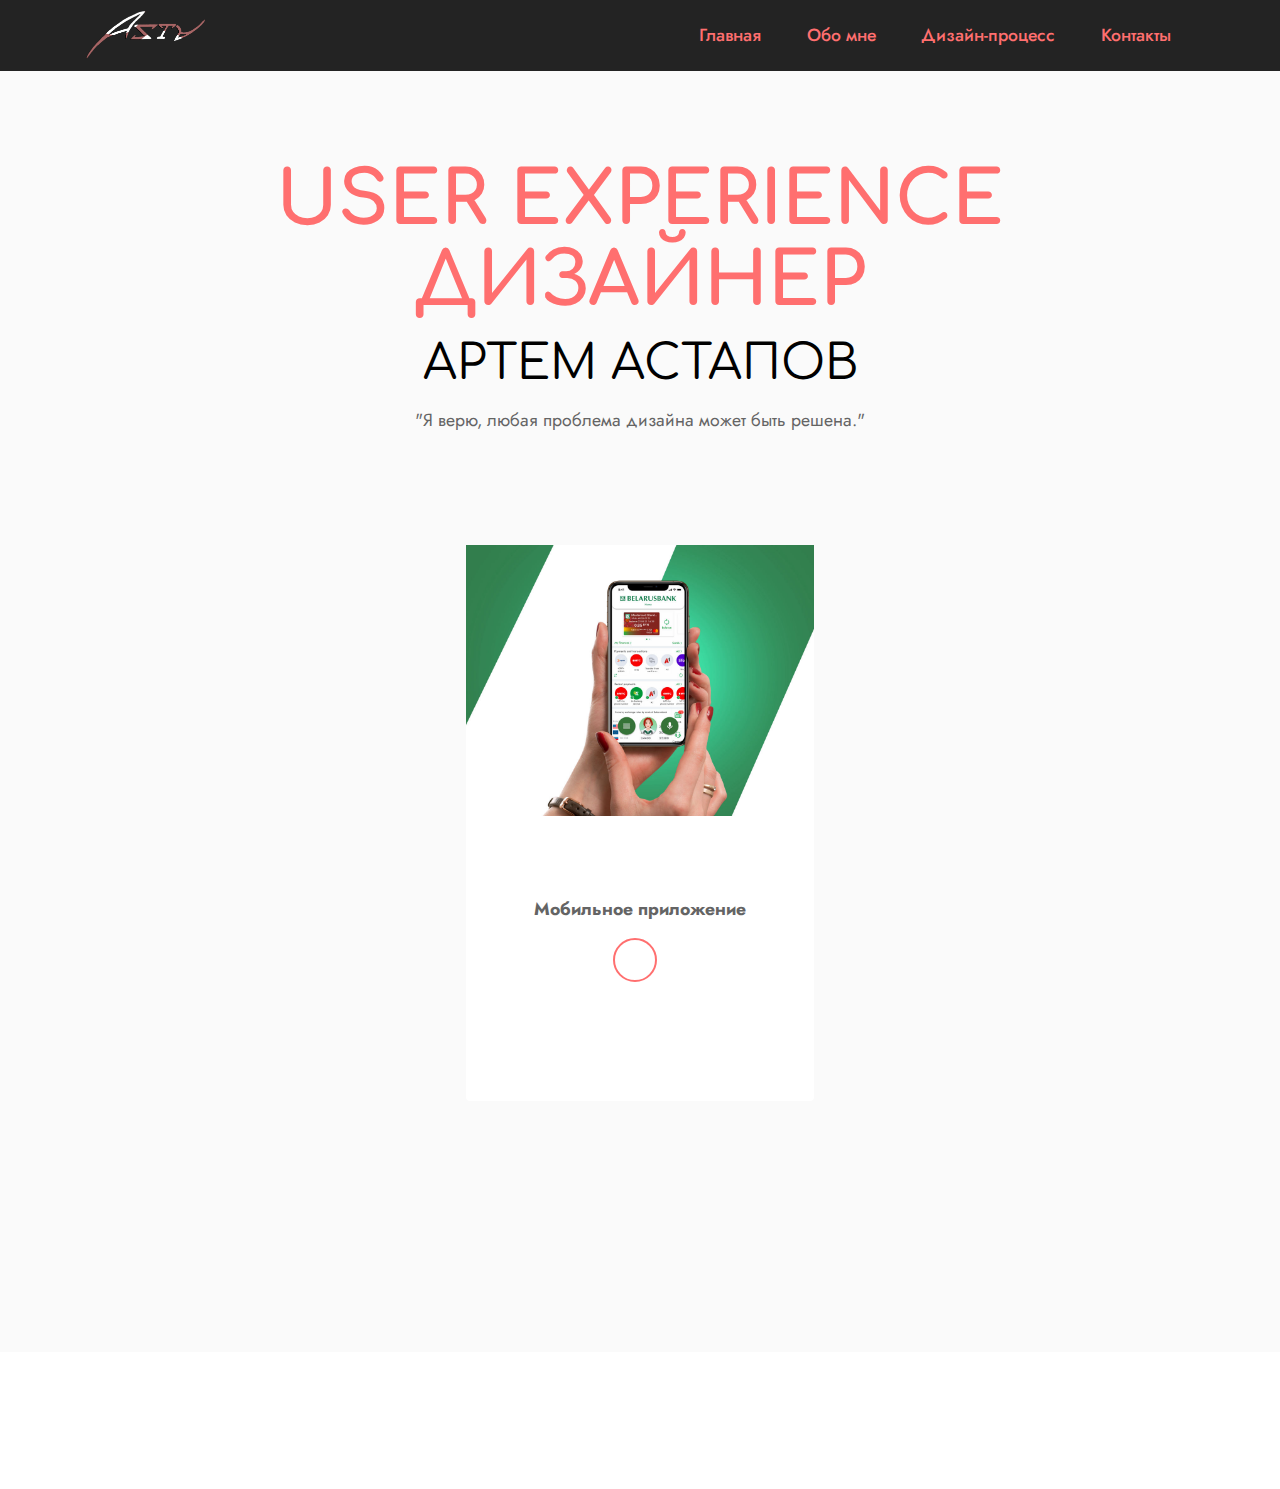
==== index.html @ f3a49793 "Add files via upload" ====
<!DOCTYPE html>
<html  >
<head>
  <!-- Site made with Mobirise Website Builder v5.2.0, https://mobirise.com -->
  <meta charset="UTF-8">
  <meta http-equiv="X-UA-Compatible" content="IE=edge">
  <meta name="generator" content="Mobirise v5.2.0, mobirise.com">
  <meta name="viewport" content="width=device-width, initial-scale=1, minimum-scale=1">
  <link rel="shortcut icon" href="assets/images/minilogo-118x118-1.png" type="image/x-icon">
  <meta name="description" content="">
  
  
  <title>Артем Астапов - UX дизайнер</title>
  <link rel="stylesheet" href="assets/web/assets/mobirise-icons2/mobirise2.css">
  <link rel="stylesheet" href="assets/tether/tether.min.css">
  <link rel="stylesheet" href="assets/bootstrap/css/bootstrap.min.css">
  <link rel="stylesheet" href="assets/bootstrap/css/bootstrap-grid.min.css">
  <link rel="stylesheet" href="assets/bootstrap/css/bootstrap-reboot.min.css">
  <link rel="stylesheet" href="assets/dropdown/css/style.css">
  <link rel="stylesheet" href="assets/animatecss/animate.css">
  <link rel="stylesheet" href="assets/socicon/css/styles.css">
  <link rel="stylesheet" href="assets/theme/css/style.css">
  <link rel="preload" as="style" href="assets/mobirise/css/mbr-additional.css"><link rel="stylesheet" href="assets/mobirise/css/mbr-additional.css" type="text/css">
  
  
  
  
</head>
<body>
  
  <section class="menu menu1 cid-swO9LeuljN" once="menu" id="menu1-1">
    

    <nav class="navbar navbar-dropdown navbar-fixed-top navbar-expand-lg">
        <div class="container">
            <div class="navbar-brand">
                <span class="navbar-logo">
                    <a href="index.html">
                        <img src="assets/images/logo2-236x95.png" alt="Artsiom Astapau Website" style="height: 3rem;">
                    </a>
                </span>
                
            </div>
            <button class="navbar-toggler" type="button" data-toggle="collapse" data-target="#navbarSupportedContent" aria-controls="navbarNavAltMarkup" aria-expanded="false" aria-label="Toggle navigation">
                <div class="hamburger">
                    <span></span>
                    <span></span>
                    <span></span>
                    <span></span>
                </div>
            </button>
            <div class="collapse navbar-collapse" id="navbarSupportedContent">
                <ul class="navbar-nav nav-dropdown nav-right" data-app-modern-menu="true"><li class="nav-item"><a class="nav-link link text-secondary text-primary display-4" href="index.html">Главная</a></li><li class="nav-item"><a class="nav-link link text-secondary text-primary display-4" href="aboutmeru.html">
                            Обо мне</a></li>
                    
                    <li class="nav-item"><a class="nav-link link text-secondary text-primary display-4" href="designprocessru.html">Дизайн-процесс</a>
                    </li><li class="nav-item"><a class="nav-link link text-secondary text-primary display-4" href="contactsru.html">Контакты</a></li></ul>
                
                
            </div>
        </div>
    </nav>
</section>

<section class="header13 cid-swO9CObHaW" id="header13-0">

    

    

    <div class="align-center container">
        <div class="row justify-content-center">
            <div class="col-12 col-lg-8">
                <h1 class="mbr-section-title mbr-fonts-style mb-3 display-1"><strong>USER EXPERIENCE ДИЗАЙНЕР</strong></h1>
                <h2 class="mbr-section-subtitle mbr-fonts-style mb-3 display-2">АРТЕМ АСТАПОВ</h2>
                <p class="mbr-text mbr-fonts-style mb-3 display-4">"Я верю, любая проблема дизайна может быть решена."</p>
                
                
            </div>
        </div>
    </div>
</section>

<section class="team1 cid-sG3oztNMCj" id="team1-z">
    

    
    <div class="container">
        <div class="row justify-content-center">
            
            <div class="col-sm-6 col-lg-4">
                <div class="card-wrap">
                    <div class="image-wrap">
                        <img src="assets/images/mockup-bank-app-1108x862.jpg" alt="">
                    </div>
                    <div class="content-wrap">
                        <h5 class="mbr-section-title card-title mbr-fonts-style align-center m-0 display-5">
                            <strong>M-Belarusbank</strong></h5>
                        <h6 class="mbr-role mbr-fonts-style align-center mb-3 display-4">
                            <strong>Мобильное приложение</strong></h6>
                        
                        <div class="social-row display-7">
                            <div class="soc-item">
                                <a href="https://www.behance.net/arthurasta0ced" target="_blank">
                                    <span class="mbr-iconfont socicon-behance socicon" style="color: rgb(255, 111, 111); fill: rgb(255, 111, 111);"></span>
                                </a>
                            </div>
                            
                            
                            
                            
                        </div>
                        <div class="mbr-section-btn card-btn align-center"><a class="btn btn-secondary-outline display-7" href="page2.html#content6-y">&nbsp; Читать кейс&nbsp;&nbsp;</a></div>
                    </div>
                </div>
            </div>

            

            

            
        </div>
    </div>
</section>

<section class="info3 cid-sxjtkB1glW" id="info3-s">

    

    
    <div class="container">
        <div class="row justify-content-center">
            <div class="card col-12 col-lg-10">
                <div class="card-wrapper">
                    <div class="card-box align-center">
                        
                        
                        <div class="mbr-section-btn mt-3"><a class="btn btn-secondary display-5" href="aboutmeru.html">&nbsp; &nbsp; Обо мне&nbsp; &nbsp;&nbsp;</a></div>
                    </div>
                </div>
            </div>
        </div>
    </div>
</section>

<section class="footer7 cid-sH1aZ1FNIE" once="footers" id="footer7-14">

    

    

    <div class="container">
        <div class="media-container-row align-center mbr-white">
            <div class="col-12">
                <p class="mbr-text mb-0 mbr-fonts-style display-7">
                    © 2021. All Rights Reserved to Artsiom Astapau.
                </p>
            </div>
        </div>
    </div>
</section><section style="background-color: #fff; font-family: -apple-system, BlinkMacSystemFont, 'Segoe UI', 'Roboto', 'Helvetica Neue', Arial, sans-serif; color:#aaa; font-size:12px; padding: 0; align-items: center; display: flex;"><a href="https://mobirise.site/u" style="flex: 1 1; height: 3rem; padding-left: 1rem;"></a><p style="flex: 0 0 auto; margin:0; padding-right:1rem;">Start a website - <a href="https://mobirise.site/w" style="color:#aaa;">Click here</a></p></section><script src="assets/web/assets/jquery/jquery.min.js"></script>  <script src="assets/popper/popper.min.js"></script>  <script src="assets/tether/tether.min.js"></script>  <script src="assets/bootstrap/js/bootstrap.min.js"></script>  <script src="assets/smoothscroll/smooth-scroll.js"></script>  <script src="assets/dropdown/js/nav-dropdown.js"></script>  <script src="assets/dropdown/js/navbar-dropdown.js"></script>  <script src="assets/touchswipe/jquery.touch-swipe.min.js"></script>  <script src="assets/viewportchecker/jquery.viewportchecker.js"></script>  <script src="assets/theme/js/script.js"></script>  
  
  
 <div id="scrollToTop" class="scrollToTop mbr-arrow-up"><a style="text-align: center;"><i class="mbr-arrow-up-icon mbr-arrow-up-icon-cm cm-icon cm-icon-smallarrow-up"></i></a></div>
    <input name="animation" type="hidden">
  </body>
</html>
---- assets/web/assets/mobirise-icons2/mobirise2.css ----
@font-face {
  font-family: 'Moririse2';
  font-display: swap;
  src:  url('mobirise2.eot?f2bix4');
  src:  url('mobirise2.eot?f2bix4#iefix') format('embedded-opentype'),
    url('mobirise2.ttf?f2bix4') format('truetype'),
    url('mobirise2.woff?f2bix4') format('woff'),
    url('mobirise2.svg?f2bix4#mobirise2') format('svg');
  font-weight: normal;
  font-style: normal;
}

[class^="mobi-"], [class*=" mobi-"] {
  /* use !important to prevent issues with browser extensions that change fonts */
  font-family: 'Moririse2' !important;
  speak: none;
  font-style: normal;
  font-weight: normal;
  font-variant: normal;
  text-transform: none;
  line-height: 1;

  /* Better Font Rendering =========== */
  -webkit-font-smoothing: antialiased;
  -moz-osx-font-smoothing: grayscale;
}

.mobi-mbri-add-submenu:before {
  content: "\e900";
}
.mobi-mbri-alert:before {
  content: "\e901";
}
.mobi-mbri-align-center:before {
  content: "\e902";
}
.mobi-mbri-align-justify:before {
  content: "\e903";
}
.mobi-mbri-align-left:before {
  content: "\e904";
}
.mobi-mbri-align-right:before {
  content: "\e905";
}
.mobi-mbri-android:before {
  content: "\e906";
}
.mobi-mbri-apple:before {
  content: "\e907";
}
.mobi-mbri-arrow-down:before {
  content: "\e908";
}
.mobi-mbri-arrow-next:before {
  content: "\e909";
}
.mobi-mbri-arrow-prev:before {
  content: "\e90a";
}
.mobi-mbri-arrow-up:before {
  content: "\e90b";
}
.mobi-mbri-bold:before {
  content: "\e90c";
}
.mobi-mbri-bookmark:before {
  content: "\e90d";
}
.mobi-mbri-bootstrap:before {
  content: "\e90e";
}
.mobi-mbri-briefcase:before {
  content: "\e90f";
}
.mobi-mbri-browse:before {
  content: "\e910";
}
.mobi-mbri-bulleted-list:before {
  content: "\e911";
}
.mobi-mbri-calendar:before {
  content: "\e912";
}
.mobi-mbri-camera:before {
  content: "\e913";
}
.mobi-mbri-cart-add:before {
  content: "\e914";
}
.mobi-mbri-cart-full:before {
  content: "\e915";
}
.mobi-mbri-cash:before {
  content: "\e916";
}
.mobi-mbri-change-style:before {
  content: "\e917";
}
.mobi-mbri-chat:before {
  content: "\e918";
}
.mobi-mbri-clock:before {
  content: "\e919";
}
.mobi-mbri-close:before {
  content: "\e91a";
}
.mobi-mbri-cloud:before {
  content: "\e91b";
}
.mobi-mbri-code:before {
  content: "\e91c";
}
.mobi-mbri-contact-form:before {
  content: "\e91d";
}
.mobi-mbri-credit-card:before {
  content: "\e91e";
}
.mobi-mbri-cursor-click:before {
  content: "\e91f";
}
.mobi-mbri-cust-feedback:before {
  content: "\e920";
}
.mobi-mbri-database:before {
  content: "\e921";
}
.mobi-mbri-delivery:before {
  content: "\e922";
}
.mobi-mbri-desktop:before {
  content: "\e923";
}
.mobi-mbri-devices:before {
  content: "\e924";
}
.mobi-mbri-down:before {
  content: "\e925";
}
.mobi-mbri-download-2:before {
  content: "\e926";
}
.mobi-mbri-download:before {
  content: "\e927";
}
.mobi-mbri-drag-n-drop-2:before {
  content: "\e928";
}
.mobi-mbri-drag-n-drop:before {
  content: "\e929";
}
.mobi-mbri-edit-2:before {
  content: "\e92a";
}
.mobi-mbri-edit:before {
  content: "\e92b";
}
.mobi-mbri-error:before {
  content: "\e92c";
}
.mobi-mbri-extension:before {
  content: "\e92d";
}
.mobi-mbri-features:before {
  content: "\e92e";
}
.mobi-mbri-file:before {
  content: "\e92f";
}
.mobi-mbri-flag:before {
  content: "\e930";
}
.mobi-mbri-folder:before {
  content: "\e931";
}
.mobi-mbri-gift:before {
  content: "\e932";
}
.mobi-mbri-github:before {
  content: "\e933";
}
.mobi-mbri-globe-2:before {
  content: "\e934";
}
.mobi-mbri-globe:before {
  content: "\e935";
}
.mobi-mbri-growing-chart:before {
  content: "\e936";
}
.mobi-mbri-hearth:before {
  content: "\e937";
}
.mobi-mbri-help:before {
  content: "\e938";
}
.mobi-mbri-home:before {
  content: "\e939";
}
.mobi-mbri-hot-cup:before {
  content: "\e93a";
}
.mobi-mbri-idea:before {
  content: "\e93b";
}
.mobi-mbri-image-gallery:before {
  content: "\e93c";
}
.mobi-mbri-image-slider:before {
  content: "\e93d";
}
.mobi-mbri-info:before {
  content: "\e93e";
}
.mobi-mbri-italic:before {
  content: "\e93f";
}
.mobi-mbri-key:before {
  content: "\e940";
}
.mobi-mbri-laptop:before {
  content: "\e941";
}
.mobi-mbri-layers:before {
  content: "\e942";
}
.mobi-mbri-left-right:before {
  content: "\e943";
}
.mobi-mbri-left:before {
  content: "\e944";
}
.mobi-mbri-letter:before {
  content: "\e945";
}
.mobi-mbri-like:before {
  content: "\e946";
}
.mobi-mbri-link:before {
  content: "\e947";
}
.mobi-mbri-lock:before {
  content: "\e948";
}
.mobi-mbri-login:before {
  content: "\e949";
}
.mobi-mbri-logout:before {
  content: "\e94a";
}
.mobi-mbri-magic-stick:before {
  content: "\e94b";
}
.mobi-mbri-map-pin:before {
  content: "\e94c";
}
.mobi-mbri-menu:before {
  content: "\e94d";
}
.mobi-mbri-mobile-2:before {
  content: "\e94e";
}
.mobi-mbri-mobile-horizontal:before {
  content: "\e94f";
}
.mobi-mbri-mobile:before {
  content: "\e950";
}
.mobi-mbri-mobirise:before {
  content: "\e951";
}
.mobi-mbri-more-horizontal:before {
  content: "\e952";
}
.mobi-mbri-more-vertical:before {
  content: "\e953";
}
.mobi-mbri-music:before {
  content: "\e954";
}
.mobi-mbri-new-file:before {
  content: "\e955";
}
.mobi-mbri-numbered-list:before {
  content: "\e956";
}
.mobi-mbri-opened-folder:before {
  content: "\e957";
}
.mobi-mbri-pages:before {
  content: "\e958";
}
.mobi-mbri-paper-plane:before {
  content: "\e959";
}
.mobi-mbri-paperclip:before {
  content: "\e95a";
}
.mobi-mbri-phone:before {
  content: "\e95b";
}
.mobi-mbri-photo:before {
  content: "\e95c";
}
.mobi-mbri-photos:before {
  content: "\e95d";
}
.mobi-mbri-pin:before {
  content: "\e95e";
}
.mobi-mbri-play:before {
  content: "\e95f";
}
.mobi-mbri-plus:before {
  content: "\e960";
}
.mobi-mbri-preview:before {
  content: "\e961";
}
.mobi-mbri-print:before {
  content: "\e962";
}
.mobi-mbri-protect:before {
  content: "\e963";
}
.mobi-mbri-question:before {
  content: "\e964";
}
.mobi-mbri-quote-left:before {
  content: "\e965";
}
.mobi-mbri-quote-right:before {
  content: "\e966";
}
.mobi-mbri-redo:before {
  content: "\e967";
}
.mobi-mbri-refresh:before {
  content: "\e968";
}
.mobi-mbri-responsive-2:before {
  content: "\e969";
}
.mobi-mbri-responsive:before {
  content: "\e96a";
}
.mobi-mbri-right:before {
  content: "\e96b";
}
.mobi-mbri-rocket:before {
  content: "\e96c";
}
.mobi-mbri-sad-face:before {
  content: "\e96d";
}
.mobi-mbri-sale:before {
  content: "\e96e";
}
.mobi-mbri-save:before {
  content: "\e96f";
}
.mobi-mbri-search:before {
  content: "\e970";
}
.mobi-mbri-setting-2:before {
  content: "\e971";
}
.mobi-mbri-setting-3:before {
  content: "\e972";
}
.mobi-mbri-setting:before {
  content: "\e973";
}
.mobi-mbri-share:before {
  content: "\e974";
}
.mobi-mbri-shopping-bag:before {
  content: "\e975";
}
.mobi-mbri-shopping-basket:before {
  content: "\e976";
}
.mobi-mbri-shopping-cart:before {
  content: "\e977";
}
.mobi-mbri-sites:before {
  content: "\e978";
}
.mobi-mbri-smile-face:before {
  content: "\e979";
}
.mobi-mbri-speed:before {
  content: "\e97a";
}
.mobi-mbri-star:before {
  content: "\e97b";
}
.mobi-mbri-success:before {
  content: "\e97c";
}
.mobi-mbri-sun:before {
  content: "\e97d";
}
.mobi-mbri-sun2:before {
  content: "\e97e";
}
.mobi-mbri-tablet-vertical:before {
  content: "\e97f";
}
.mobi-mbri-tablet:before {
  content: "\e980";
}
.mobi-mbri-target:before {
  content: "\e981";
}
.mobi-mbri-timer:before {
  content: "\e982";
}
.mobi-mbri-to-ftp:before {
  content: "\e983";
}
.mobi-mbri-to-local-drive:before {
  content: "\e984";
}
.mobi-mbri-touch-swipe:before {
  content: "\e985";
}
.mobi-mbri-touch:before {
  content: "\e986";
}
.mobi-mbri-trash:before {
  content: "\e987";
}
.mobi-mbri-underline:before {
  content: "\e988";
}
.mobi-mbri-undo:before {
  content: "\e989";
}
.mobi-mbri-unlink:before {
  content: "\e98a";
}
.mobi-mbri-unlock:before {
  content: "\e98b";
}
.mobi-mbri-up-down:before {
  content: "\e98c";
}
.mobi-mbri-up:before {
  content: "\e98d";
}
.mobi-mbri-update:before {
  content: "\e98e";
}
.mobi-mbri-upload-2:before {
  content: "\e98f";
}
.mobi-mbri-upload:before {
  content: "\e990";
}
.mobi-mbri-user-2:before {
  content: "\e991";
}
.mobi-mbri-user:before {
  content: "\e992";
}
.mobi-mbri-users:before {
  content: "\e993";
}
.mobi-mbri-video-play:before {
  content: "\e994";
}
.mobi-mbri-video:before {
  content: "\e995";
}
.mobi-mbri-watch:before {
  content: "\e996";
}
.mobi-mbri-website-theme-2:before {
  content: "\e997";
}
.mobi-mbri-website-theme:before {
  content: "\e998";
}
.mobi-mbri-wifi:before {
  content: "\e999";
}
.mobi-mbri-windows:before {
  content: "\e99a";
}
.mobi-mbri-zoom-in:before {
  content: "\e99b";
}
.mobi-mbri-zoom-out:before {
  content: "\e99c";
}
---- assets/dropdown/css/style.css ----
.navbar-dropdown {
  left: 0;
  padding: 0;
  position: absolute;
  right: 0;
  top: 0;
  transition: all 0.45s ease;
  z-index: 1030;
  background: #282828; }
  .navbar-dropdown .navbar-logo {
    margin-right: 0.8rem;
    transition: margin 0.3s ease-in-out;
    vertical-align: middle; }
    .navbar-dropdown .navbar-logo img {
      height: 3.125rem;
      transition: all 0.3s ease-in-out; }
    .navbar-dropdown .navbar-logo.mbr-iconfont {
      font-size: 3.125rem;
      line-height: 3.125rem; }
  .navbar-dropdown .navbar-caption {
    font-weight: 700;
    white-space: normal;
    vertical-align: -4px;
    line-height: 3.125rem !important; }
    .navbar-dropdown .navbar-caption, .navbar-dropdown .navbar-caption:hover {
      color: inherit;
      text-decoration: none; }
  .navbar-dropdown .mbr-iconfont + .navbar-caption {
    vertical-align: -1px; }
  .navbar-dropdown.navbar-fixed-top {
    position: fixed; }
  .navbar-dropdown .navbar-brand span {
    vertical-align: -4px; }
  .navbar-dropdown.bg-color.transparent {
    background: none; }
  .navbar-dropdown.navbar-short .navbar-brand {
    padding: 0.625rem 0; }
    .navbar-dropdown.navbar-short .navbar-brand span {
      vertical-align: -1px; }
  .navbar-dropdown.navbar-short .navbar-caption {
    line-height: 2.375rem !important;
    vertical-align: -2px; }
  .navbar-dropdown.navbar-short .navbar-logo {
    margin-right: 0.5rem; }
    .navbar-dropdown.navbar-short .navbar-logo img {
      height: 2.375rem; }
    .navbar-dropdown.navbar-short .navbar-logo.mbr-iconfont {
      font-size: 2.375rem;
      line-height: 2.375rem; }
  .navbar-dropdown.navbar-short .mbr-table-cell {
    height: 3.625rem; }
  .navbar-dropdown .navbar-close {
    left: 0.6875rem;
    position: fixed;
    top: 0.75rem;
    z-index: 1000; }
  .navbar-dropdown .hamburger-icon {
    content: "";
    display: inline-block;
    vertical-align: middle;
    width: 16px;
    -webkit-box-shadow: 0 -6px 0 1px #282828,0 0 0 1px #282828,0 6px 0 1px #282828;
    -moz-box-shadow: 0 -6px 0 1px #282828,0 0 0 1px #282828,0 6px 0 1px #282828;
    box-shadow: 0 -6px 0 1px #282828,0 0 0 1px #282828,0 6px 0 1px #282828; }

.dropdown-menu .dropdown-toggle[data-toggle="dropdown-submenu"]::after {
  border-bottom: 0.35em solid transparent;
  border-left: 0.35em solid;
  border-right: 0;
  border-top: 0.35em solid transparent;
  margin-left: 0.3rem; }

.dropdown-menu .dropdown-item:focus {
  outline: 0; }

.nav-dropdown {
  font-size: 0.75rem;
  font-weight: 500;
  height: auto !important; }
  .nav-dropdown .nav-btn {
    padding-left: 1rem; }
  .nav-dropdown .link {
    margin: .667em 1.667em;
    font-weight: 500;
    padding: 0;
    transition: color .2s ease-in-out; }
    .nav-dropdown .link.dropdown-toggle {
      margin-right: 2.583em; }
      .nav-dropdown .link.dropdown-toggle::after {
        margin-left: .25rem;
        border-top: 0.35em solid;
        border-right: 0.35em solid transparent;
        border-left: 0.35em solid transparent;
        border-bottom: 0; }
      .nav-dropdown .link.dropdown-toggle[aria-expanded="true"] {
        margin: 0;
        padding: 0.667em 3.263em  0.667em 1.667em; }
  .nav-dropdown .link::after,
  .nav-dropdown .dropdown-item::after {
    color: inherit; }
  .nav-dropdown .btn {
    font-size: 0.75rem;
    font-weight: 700;
    letter-spacing: 0;
    margin-bottom: 0;
    padding-left: 1.25rem;
    padding-right: 1.25rem; }
  .nav-dropdown .dropdown-menu {
    border-radius: 0;
    border: 0;
    left: 0;
    margin: 0;
    padding-bottom: 1.25rem;
    padding-top: 1.25rem;
    position: relative; }
  .nav-dropdown .dropdown-submenu {
    margin-left: 0.125rem;
    top: 0; }
  .nav-dropdown .dropdown-item {
    font-weight: 500;
    line-height: 2;
    padding: 0.3846em 4.615em 0.3846em 1.5385em;
    position: relative;
    transition: color .2s ease-in-out, background-color .2s ease-in-out; }
    .nav-dropdown .dropdown-item::after {
      margin-top: -0.3077em;
      position: absolute;
      right: 1.1538em;
      top: 50%; }
    .nav-dropdown .dropdown-item:focus, .nav-dropdown .dropdown-item:hover {
      background: none; }

@media (max-width: 767px) {
  .nav-dropdown.navbar-toggleable-sm {
    bottom: 0;
    display: none;
    left: 0;
    overflow-x: hidden;
    position: fixed;
    top: 0;
    transform: translateX(-100%);
    -ms-transform: translateX(-100%);
    -webkit-transform: translateX(-100%);
    width: 18.75rem;
    z-index: 999; } }
.nav-dropdown.navbar-toggleable-xl {
  bottom: 0;
  display: none;
  left: 0;
  overflow-x: hidden;
  position: fixed;
  top: 0;
  transform: translateX(-100%);
  -ms-transform: translateX(-100%);
  -webkit-transform: translateX(-100%);
  width: 18.75rem;
  z-index: 999; }

.nav-dropdown-sm {
  display: block !important;
  overflow-x: hidden;
  overflow: auto;
  padding-top: 3.875rem; }
  .nav-dropdown-sm::after {
    content: "";
    display: block;
    height: 3rem;
    width: 100%; }
  .nav-dropdown-sm.collapse.in ~ .navbar-close {
    display: block !important; }
  .nav-dropdown-sm.collapsing, .nav-dropdown-sm.collapse.in {
    transform: translateX(0);
    -ms-transform: translateX(0);
    -webkit-transform: translateX(0);
    transition: all 0.25s ease-out;
    -webkit-transition: all 0.25s ease-out;
    background: #282828; }
  .nav-dropdown-sm.collapsing[aria-expanded="false"] {
    transform: translateX(-100%);
    -ms-transform: translateX(-100%);
    -webkit-transform: translateX(-100%); }
  .nav-dropdown-sm .nav-item {
    display: block;
    margin-left: 0 !important;
    padding-left: 0; }
  .nav-dropdown-sm .link,
  .nav-dropdown-sm .dropdown-item {
    border-top: 1px dotted rgba(255, 255, 255, 0.1);
    font-size: 0.8125rem;
    line-height: 1.6;
    margin: 0 !important;
    padding: 0.875rem 2.4rem 0.875rem 1.5625rem !important;
    position: relative;
    white-space: normal; }
    .nav-dropdown-sm .link:focus, .nav-dropdown-sm .link:hover,
    .nav-dropdown-sm .dropdown-item:focus,
    .nav-dropdown-sm .dropdown-item:hover {
      background: rgba(0, 0, 0, 0.2) !important;
      color: #c0a375; }
  .nav-dropdown-sm .nav-btn {
    position: relative;
    padding: 1.5625rem 1.5625rem 0 1.5625rem; }
    .nav-dropdown-sm .nav-btn::before {
      border-top: 1px dotted rgba(255, 255, 255, 0.1);
      content: "";
      left: 0;
      position: absolute;
      top: 0;
      width: 100%; }
    .nav-dropdown-sm .nav-btn + .nav-btn {
      padding-top: 0.625rem; }
      .nav-dropdown-sm .nav-btn + .nav-btn::before {
        display: none; }
  .nav-dropdown-sm .btn {
    padding: 0.625rem 0; }
  .nav-dropdown-sm .dropdown-toggle[data-toggle="dropdown-submenu"]::after {
    margin-left: .25rem;
    border-top: 0.35em solid;
    border-right: 0.35em solid transparent;
    border-left: 0.35em solid transparent;
    border-bottom: 0; }
  .nav-dropdown-sm .dropdown-toggle[data-toggle="dropdown-submenu"][aria-expanded="true"]::after {
    border-top: 0;
    border-right: 0.35em solid transparent;
    border-left: 0.35em solid transparent;
    border-bottom: 0.35em solid; }
  .nav-dropdown-sm .dropdown-menu {
    margin: 0;
    padding: 0;
    position: relative;
    top: 0;
    left: 0;
    width: 100%;
    border: 0;
    float: none;
    border-radius: 0;
    background: none; }
  .nav-dropdown-sm .dropdown-submenu {
    left: 100%;
    margin-left: 0.125rem;
    margin-top: -1.25rem;
    top: 0; }

.navbar-toggleable-sm .nav-dropdown .dropdown-menu {
  position: absolute; }

.navbar-toggleable-sm .nav-dropdown .dropdown-submenu {
  left: 100%;
  margin-left: 0.125rem;
  margin-top: -1.25rem;
  top: 0; }

.navbar-toggleable-sm.opened .nav-dropdown .dropdown-menu {
  position: relative; }

.navbar-toggleable-sm.opened .nav-dropdown .dropdown-submenu {
  left: 0;
  margin-left: 00rem;
  margin-top: 0rem;
  top: 0; }

.is-builder .nav-dropdown.collapsing {
  transition: none !important; }

/*# sourceMappingURL=style.css.map */
---- assets/socicon/css/styles.css ----
@charset "UTF-8";

@font-face {
  font-family: 'Socicon';
  src:  url('../fonts/socicon.eot');
  src:  url('../fonts/socicon.eot?#iefix') format('embedded-opentype'),
    url('../fonts/socicon.woff2') format('woff2'),
    url('../fonts/socicon.ttf') format('truetype'),
    url('../fonts/socicon.woff') format('woff'),
    url('../fonts/socicon.svg#socicon') format('svg');
  font-weight: normal;
  font-style: normal;
}

[data-icon]:before {
  font-family: "socicon" !important;
  content: attr(data-icon);
  font-style: normal !important;
  font-weight: normal !important;
  font-variant: normal !important;
  text-transform: none !important;
  speak: none;
  line-height: 1;
  -webkit-font-smoothing: antialiased;
  -moz-osx-font-smoothing: grayscale;
}

[class^="socicon-"], [class*=" socicon-"] {
  /* use !important to prevent issues with browser extensions that change fonts */
  font-family: 'Socicon' !important;
  speak: none;
  font-style: normal;
  font-weight: normal;
  font-variant: normal;
  text-transform: none;
  line-height: 1;

  /* Better Font Rendering =========== */
  -webkit-font-smoothing: antialiased;
  -moz-osx-font-smoothing: grayscale;
}

.socicon-eitaa:before {
  content: "\e97c";
}
.socicon-soroush:before {
  content: "\e97d";
}
.socicon-bale:before {
  content: "\e97e";
}
.socicon-zazzle:before {
  content: "\e97b";
}
.socicon-society6:before {
  content: "\e97a";
}
.socicon-redbubble:before {
  content: "\e979";
}
.socicon-avvo:before {
  content: "\e978";
}
.socicon-stitcher:before {
  content: "\e977";
}
.socicon-googlehangouts:before {
  content: "\e974";
}
.socicon-dlive:before {
  content: "\e975";
}
.socicon-vsco:before {
  content: "\e976";
}
.socicon-flipboard:before {
  content: "\e973";
}
.socicon-ubuntu:before {
  content: "\e958";
}
.socicon-artstation:before {
  content: "\e959";
}
.socicon-invision:before {
  content: "\e95a";
}
.socicon-torial:before {
  content: "\e95b";
}
.socicon-collectorz:before {
  content: "\e95c";
}
.socicon-seenthis:before {
  content: "\e95d";
}
.socicon-googleplaymusic:before {
  content: "\e95e";
}
.socicon-debian:before {
  content: "\e95f";
}
.socicon-filmfreeway:before {
  content: "\e960";
}
.socicon-gnome:before {
  content: "\e961";
}
.socicon-itchio:before {
  content: "\e962";
}
.socicon-jamendo:before {
  content: "\e963";
}
.socicon-mix:before {
  content: "\e964";
}
.socicon-sharepoint:before {
  content: "\e965";
}
.socicon-tinder:before {
  content: "\e966";
}
.socicon-windguru:before {
  content: "\e967";
}
.socicon-cdbaby:before {
  content: "\e968";
}
.socicon-elementaryos:before {
  content: "\e969";
}
.socicon-stage32:before {
  content: "\e96a";
}
.socicon-tiktok:before {
  content: "\e96b";
}
.socicon-gitter:before {
  content: "\e96c";
}
.socicon-letterboxd:before {
  content: "\e96d";
}
.socicon-threema:before {
  content: "\e96e";
}
.socicon-splice:before {
  content: "\e96f";
}
.socicon-metapop:before {
  content: "\e970";
}
.socicon-naver:before {
  content: "\e971";
}
.socicon-remote:before {
  content: "\e972";
}
.socicon-internet:before {
  content: "\e957";
}
.socicon-moddb:before {
  content: "\e94b";
}
.socicon-indiedb:before {
  content: "\e94c";
}
.socicon-traxsource:before {
  content: "\e94d";
}
.socicon-gamefor:before {
  content: "\e94e";
}
.socicon-pixiv:before {
  content: "\e94f";
}
.socicon-myanimelist:before {
  content: "\e950";
}
.socicon-blackberry:before {
  content: "\e951";
}
.socicon-wickr:before {
  content: "\e952";
}
.socicon-spip:before {
  content: "\e953";
}
.socicon-napster:before {
  content: "\e954";
}
.socicon-beatport:before {
  content: "\e955";
}
.socicon-hackerone:before {
  content: "\e956";
}
.socicon-hackernews:before {
  content: "\e946";
}
.socicon-smashwords:before {
  content: "\e947";
}
.socicon-kobo:before {
  content: "\e948";
}
.socicon-bookbub:before {
  content: "\e949";
}
.socicon-mailru:before {
  content: "\e94a";
}
.socicon-gitlab:before {
  content: "\e945";
}
.socicon-instructables:before {
  content: "\e944";
}
.socicon-portfolio:before {
  content: "\e943";
}
.socicon-codered:before {
  content: "\e940";
}
.socicon-origin:before {
  content: "\e941";
}
.socicon-nextdoor:before {
  content: "\e942";
}
.socicon-udemy:before {
  content: "\e93f";
}
.socicon-livemaster:before {
  content: "\e93e";
}
.socicon-crunchbase:before {
  content: "\e93b";
}
.socicon-homefy:before {
  content: "\e93c";
}
.socicon-calendly:before {
  content: "\e93d";
}
.socicon-realtor:before {
  content: "\e90f";
}
.socicon-tidal:before {
  content: "\e910";
}
.socicon-qobuz:before {
  content: "\e911";
}
.socicon-natgeo:before {
  content: "\e912";
}
.socicon-mastodon:before {
  content: "\e913";
}
.socicon-unsplash:before {
  content: "\e914";
}
.socicon-homeadvisor:before {
  content: "\e915";
}
.socicon-angieslist:before {
  content: "\e916";
}
.socicon-codepen:before {
  content: "\e917";
}
.socicon-slack:before {
  content: "\e918";
}
.socicon-openaigym:before {
  content: "\e919";
}
.socicon-logmein:before {
  content: "\e91a";
}
.socicon-fiverr:before {
  content: "\e91b";
}
.socicon-gotomeeting:before {
  content: "\e91c";
}
.socicon-aliexpress:before {
  content: "\e91d";
}
.socicon-guru:before {
  content: "\e91e";
}
.socicon-appstore:before {
  content: "\e91f";
}
.socicon-homes:before {
  content: "\e920";
}
.socicon-zoom:before {
  content: "\e921";
}
.socicon-alibaba:before {
  content: "\e922";
}
.socicon-craigslist:before {
  content: "\e923";
}
.socicon-wix:before {
  content: "\e924";
}
.socicon-redfin:before {
  content: "\e925";
}
.socicon-googlecalendar:before {
  content: "\e926";
}
.socicon-shopify:before {
  content: "\e927";
}
.socicon-freelancer:before {
  content: "\e928";
}
.socicon-seedrs:before {
  content: "\e929";
}
.socicon-bing:before {
  content: "\e92a";
}
.socicon-doodle:before {
  content: "\e92b";
}
.socicon-bonanza:before {
  content: "\e92c";
}
.socicon-squarespace:before {
  content: "\e92d";
}
.socicon-toptal:before {
  content: "\e92e";
}
.socicon-gust:before {
  content: "\e92f";
}
.socicon-ask:before {
  content: "\e930";
}
.socicon-trulia:before {
  content: "\e931";
}
.socicon-loomly:before {
  content: "\e932";
}
.socicon-ghost:before {
  content: "\e933";
}
.socicon-upwork:before {
  content: "\e934";
}
.socicon-fundable:before {
  content: "\e935";
}
.socicon-booking:before {
  content: "\e936";
}
.socicon-googlemaps:before {
  content: "\e937";
}
.socicon-zillow:before {
  content: "\e938";
}
.socicon-niconico:before {
  content: "\e939";
}
.socicon-toneden:before {
  content: "\e93a";
}
.socicon-augment:before {
  content: "\e908";
}
.socicon-bitbucket:before {
  content: "\e909";
}
.socicon-fyuse:before {
  content: "\e90a";
}
.socicon-yt-gaming:before {
  content: "\e90b";
}
.socicon-sketchfab:before {
  content: "\e90c";
}
.socicon-mobcrush:before {
  content: "\e90d";
}
.socicon-microsoft:before {
  content: "\e90e";
}
.socicon-pandora:before {
  content: "\e907";
}
.socicon-messenger:before {
  content: "\e906";
}
.socicon-gamewisp:before {
  content: "\e905";
}
.socicon-bloglovin:before {
  content: "\e904";
}
.socicon-tunein:before {
  content: "\e903";
}
.socicon-gamejolt:before {
  content: "\e901";
}
.socicon-trello:before {
  content: "\e902";
}
.socicon-spreadshirt:before {
  content: "\e900";
}
.socicon-500px:before {
  content: "\e000";
}
.socicon-8tracks:before {
  content: "\e001";
}
.socicon-airbnb:before {
  content: "\e002";
}
.socicon-alliance:before {
  content: "\e003";
}
.socicon-amazon:before {
  content: "\e004";
}
.socicon-amplement:before {
  content: "\e005";
}
.socicon-android:before {
  content: "\e006";
}
.socicon-angellist:before {
  content: "\e007";
}
.socicon-apple:before {
  content: "\e008";
}
.socicon-appnet:before {
  content: "\e009";
}
.socicon-baidu:before {
  content: "\e00a";
}
.socicon-bandcamp:before {
  content: "\e00b";
}
.socicon-battlenet:before {
  content: "\e00c";
}
.socicon-mixer:before {
  content: "\e00d";
}
.socicon-bebee:before {
  content: "\e00e";
}
.socicon-bebo:before {
  content: "\e00f";
}
.socicon-behance:before {
  content: "\e010";
}
.socicon-blizzard:before {
  content: "\e011";
}
.socicon-blogger:before {
  content: "\e012";
}
.socicon-buffer:before {
  content: "\e013";
}
.socicon-chrome:before {
  content: "\e014";
}
.socicon-coderwall:before {
  content: "\e015";
}
.socicon-curse:before {
  content: "\e016";
}
.socicon-dailymotion:before {
  content: "\e017";
}
.socicon-deezer:before {
  content: "\e018";
}
.socicon-delicious:before {
  content: "\e019";
}
.socicon-deviantart:before {
  content: "\e01a";
}
.socicon-diablo:before {
  content: "\e01b";
}
.socicon-digg:before {
  content: "\e01c";
}
.socicon-discord:before {
  content: "\e01d";
}
.socicon-disqus:before {
  content: "\e01e";
}
.socicon-douban:before {
  content: "\e01f";
}
.socicon-draugiem:before {
  content: "\e020";
}
.socicon-dribbble:before {
  content: "\e021";
}
.socicon-drupal:before {
  content: "\e022";
}
.socicon-ebay:before {
  content: "\e023";
}
.socicon-ello:before {
  content: "\e024";
}
.socicon-endomodo:before {
  content: "\e025";
}
.socicon-envato:before {
  content: "\e026";
}
.socicon-etsy:before {
  content: "\e027";
}
.socicon-facebook:before {
  content: "\e028";
}
.socicon-feedburner:before {
  content: "\e029";
}
.socicon-filmweb:before {
  content: "\e02a";
}
.socicon-firefox:before {
  content: "\e02b";
}
.socicon-flattr:before {
  content: "\e02c";
}
.socicon-flickr:before {
  content: "\e02d";
}
.socicon-formulr:before {
  content: "\e02e";
}
.socicon-forrst:before {
  content: "\e02f";
}
.socicon-foursquare:before {
  content: "\e030";
}
.socicon-friendfeed:before {
  content: "\e031";
}
.socicon-github:before {
  content: "\e032";
}
.socicon-goodreads:before {
  content: "\e033";
}
.socicon-google:before {
  content: "\e034";
}
.socicon-googlescholar:before {
  content: "\e035";
}
.socicon-googlegroups:before {
  content: "\e036";
}
.socicon-googlephotos:before {
  content: "\e037";
}
.socicon-googleplus:before {
  content: "\e038";
}
.socicon-grooveshark:before {
  content: "\e039";
}
.socicon-hackerrank:before {
  content: "\e03a";
}
.socicon-hearthstone:before {
  content: "\e03b";
}
.socicon-hellocoton:before {
  content: "\e03c";
}
.socicon-heroes:before {
  content: "\e03d";
}
.socicon-smashcast:before {
  content: "\e03e";
}
.socicon-horde:before {
  content: "\e03f";
}
.socicon-houzz:before {
  content: "\e040";
}
.socicon-icq:before {
  content: "\e041";
}
.socicon-identica:before {
  content: "\e042";
}
.socicon-imdb:before {
  content: "\e043";
}
.socicon-instagram:before {
  content: "\e044";
}
.socicon-issuu:before {
  content: "\e045";
}
.socicon-istock:before {
  content: "\e046";
}
.socicon-itunes:before {
  content: "\e047";
}
.socicon-keybase:before {
  content: "\e048";
}
.socicon-lanyrd:before {
  content: "\e049";
}
.socicon-lastfm:before {
  content: "\e04a";
}
.socicon-line:before {
  content: "\e04b";
}
.socicon-linkedin:before {
  content: "\e04c";
}
.socicon-livejournal:before {
  content: "\e04d";
}
.socicon-lyft:before {
  content: "\e04e";
}
.socicon-macos:before {
  content: "\e04f";
}
.socicon-mail:before {
  content: "\e050";
}
.socicon-medium:before {
  content: "\e051";
}
.socicon-meetup:before {
  content: "\e052";
}
.socicon-mixcloud:before {
  content: "\e053";
}
.socicon-modelmayhem:before {
  content: "\e054";
}
.socicon-mumble:before {
  content: "\e055";
}
.socicon-myspace:before {
  content: "\e056";
}
.socicon-newsvine:before {
  content: "\e057";
}
.socicon-nintendo:before {
  content: "\e058";
}
.socicon-npm:before {
  content: "\e059";
}
.socicon-odnoklassniki:before {
  content: "\e05a";
}
.socicon-openid:before {
  content: "\e05b";
}
.socicon-opera:before {
  content: "\e05c";
}
.socicon-outlook:before {
  content: "\e05d";
}
.socicon-overwatch:before {
  content: "\e05e";
}
.socicon-patreon:before {
  content: "\e05f";
}
.socicon-paypal:before {
  content: "\e060";
}
.socicon-periscope:before {
  content: "\e061";
}
.socicon-persona:before {
  content: "\e062";
}
.socicon-pinterest:before {
  content: "\e063";
}
.socicon-play:before {
  content: "\e064";
}
.socicon-player:before {
  content: "\e065";
}
.socicon-playstation:before {
  content: "\e066";
}
.socicon-pocket:before {
  content: "\e067";
}
.socicon-qq:before {
  content: "\e068";
}
.socicon-quora:before {
  content: "\e069";
}
.socicon-raidcall:before {
  content: "\e06a";
}
.socicon-ravelry:before {
  content: "\e06b";
}
.socicon-reddit:before {
  content: "\e06c";
}
.socicon-renren:before {
  content: "\e06d";
}
.socicon-researchgate:before {
  content: "\e06e";
}
.socicon-residentadvisor:before {
  content: "\e06f";
}
.socicon-reverbnation:before {
  content: "\e070";
}
.socicon-rss:before {
  content: "\e071";
}
.socicon-sharethis:before {
  content: "\e072";
}
.socicon-skype:before {
  content: "\e073";
}
.socicon-slideshare:before {
  content: "\e074";
}
.socicon-smugmug:before {
  content: "\e075";
}
.socicon-snapchat:before {
  content: "\e076";
}
.socicon-songkick:before {
  content: "\e077";
}
.socicon-soundcloud:before {
  content: "\e078";
}
.socicon-spotify:before {
  content: "\e079";
}
.socicon-stackexchange:before {
  content: "\e07a";
}
.socicon-stackoverflow:before {
  content: "\e07b";
}
.socicon-starcraft:before {
  content: "\e07c";
}
.socicon-stayfriends:before {
  content: "\e07d";
}
.socicon-steam:before {
  content: "\e07e";
}
.socicon-storehouse:before {
  content: "\e07f";
}
.socicon-strava:before {
  content: "\e080";
}
.socicon-streamjar:before {
  content: "\e081";
}
.socicon-stumbleupon:before {
  content: "\e082";
}
.socicon-swarm:before {
  content: "\e083";
}
.socicon-teamspeak:before {
  content: "\e084";
}
.socicon-teamviewer:before {
  content: "\e085";
}
.socicon-technorati:before {
  content: "\e086";
}
.socicon-telegram:before {
  content: "\e087";
}
.socicon-tripadvisor:before {
  content: "\e088";
}
.socicon-tripit:before {
  content: "\e089";
}
.socicon-triplej:before {
  content: "\e08a";
}
.socicon-tumblr:before {
  content: "\e08b";
}
.socicon-twitch:before {
  content: "\e08c";
}
.socicon-twitter:before {
  content: "\e08d";
}
.socicon-uber:before {
  content: "\e08e";
}
.socicon-ventrilo:before {
  content: "\e08f";
}
.socicon-viadeo:before {
  content: "\e090";
}
.socicon-viber:before {
  content: "\e091";
}
.socicon-viewbug:before {
  content: "\e092";
}
.socicon-vimeo:before {
  content: "\e093";
}
.socicon-vine:before {
  content: "\e094";
}
.socicon-vkontakte:before {
  content: "\e095";
}
.socicon-warcraft:before {
  content: "\e096";
}
.socicon-wechat:before {
  content: "\e097";
}
.socicon-weibo:before {
  content: "\e098";
}
.socicon-whatsapp:before {
  content: "\e099";
}
.socicon-wikipedia:before {
  content: "\e09a";
}
.socicon-windows:before {
  content: "\e09b";
}
.socicon-wordpress:before {
  content: "\e09c";
}
.socicon-wykop:before {
  content: "\e09d";
}
.socicon-xbox:before {
  content: "\e09e";
}
.socicon-xing:before {
  content: "\e09f";
}
.socicon-yahoo:before {
  content: "\e0a0";
}
.socicon-yammer:before {
  content: "\e0a1";
}
.socicon-yandex:before {
  content: "\e0a2";
}
.socicon-yelp:before {
  content: "\e0a3";
}
.socicon-younow:before {
  content: "\e0a4";
}
.socicon-youtube:before {
  content: "\e0a5";
}
.socicon-zapier:before {
  content: "\e0a6";
}
.socicon-zerply:before {
  content: "\e0a7";
}
.socicon-zomato:before {
  content: "\e0a8";
}
.socicon-zynga:before {
  content: "\e0a9";
}
---- assets/theme/css/style.css ----
section {
  background-color: #ffffff;
}

body {
  font-style: normal;
  line-height: 1.5;
  font-weight: 400;
  color: #232323;
  position: relative;
}

section,
.container,
.container-fluid {
  position: relative;
  word-wrap: break-word;
}

a.mbr-iconfont:hover {
  text-decoration: none;
}

.article .lead p,
.article .lead ul,
.article .lead ol,
.article .lead pre,
.article .lead blockquote {
  margin-bottom: 0;
}

a {
  font-style: normal;
  font-weight: 400;
  cursor: pointer;
}

a, a:hover {
  text-decoration: none;
}

.mbr-section-title {
  font-style: normal;
  line-height: 1.3;
}

.mbr-section-subtitle {
  line-height: 1.3;
}

.mbr-text {
  font-style: normal;
  line-height: 1.7;
}

h1,
h2,
h3,
h4,
h5,
h6,
.display-1,
.display-2,
.display-4,
.display-5,
.display-7,
span,
p,
a {
  line-height: 1;
  word-break: break-word;
  word-wrap: break-word;
  font-weight: 400;
}

b,
strong {
  font-weight: bold;
}

input:-webkit-autofill, input:-webkit-autofill:hover, input:-webkit-autofill:focus, input:-webkit-autofill:active {
  -webkit-transition-delay: 9999s;
          transition-delay: 9999s;
  -webkit-transition-property: background-color, color;
  transition-property: background-color, color;
}

textarea[type="hidden"] {
  display: none;
}

section {
  background-position: 50% 50%;
  background-repeat: no-repeat;
  background-size: cover;
}

section .mbr-background-video,
section .mbr-background-video-preview {
  position: absolute;
  bottom: 0;
  left: 0;
  right: 0;
  top: 0;
}

.hidden {
  visibility: hidden;
}

.mbr-z-index20 {
  z-index: 20;
}

/*! Base colors */
.mbr-white {
  color: #ffffff;
}

.mbr-black {
  color: #111111;
}

.mbr-bg-white {
  background-color: #ffffff;
}

.mbr-bg-black {
  background-color: #000000;
}

/*! Text-aligns */
.align-left {
  text-align: left;
}

.align-center {
  text-align: center;
}

.align-right {
  text-align: right;
}

/*! Font-weight  */
.mbr-light {
  font-weight: 300;
}

.mbr-regular {
  font-weight: 400;
}

.mbr-semibold {
  font-weight: 500;
}

.mbr-bold {
  font-weight: 700;
}

/*! Media  */
.media-content {
  -ms-flex-preferred-size: 100%;
      flex-basis: 100%;
}

.media-container-row {
  display: -webkit-box;
  display: -ms-flexbox;
  display: flex;
  -webkit-box-orient: horizontal;
  -webkit-box-direction: normal;
      -ms-flex-direction: row;
          flex-direction: row;
  -ms-flex-wrap: wrap;
      flex-wrap: wrap;
  -webkit-box-pack: center;
      -ms-flex-pack: center;
          justify-content: center;
  -ms-flex-line-pack: center;
      align-content: center;
  -webkit-box-align: start;
      -ms-flex-align: start;
          align-items: start;
}

.media-container-row .media-size-item {
  width: 400px;
}

.media-container-column {
  display: -webkit-box;
  display: -ms-flexbox;
  display: flex;
  -webkit-box-orient: vertical;
  -webkit-box-direction: normal;
      -ms-flex-direction: column;
          flex-direction: column;
  -ms-flex-wrap: wrap;
      flex-wrap: wrap;
  -webkit-box-pack: center;
      -ms-flex-pack: center;
          justify-content: center;
  -ms-flex-line-pack: center;
      align-content: center;
  -webkit-box-align: stretch;
      -ms-flex-align: stretch;
          align-items: stretch;
}

.media-container-column > * {
  width: 100%;
}

@media (min-width: 992px) {
  .media-container-row {
    -ms-flex-wrap: nowrap;
        flex-wrap: nowrap;
  }
}

figure {
  margin-bottom: 0;
  overflow: hidden;
}

figure[mbr-media-size] {
  -webkit-transition: width 0.1s;
  transition: width 0.1s;
}

img,
iframe {
  display: block;
  width: 100%;
}

.card {
  background-color: transparent;
  border: none;
}

.card-box {
  width: 100%;
}

.card-img {
  text-align: center;
  -ms-flex-negative: 0;
      flex-shrink: 0;
  -webkit-flex-shrink: 0;
}

.media {
  max-width: 100%;
  margin: 0 auto;
}

.mbr-figure {
  -ms-flex-item-align: center;
      -ms-grid-row-align: center;
      align-self: center;
}

.media-container > div {
  max-width: 100%;
}

.mbr-figure img,
.card-img img {
  width: 100%;
}

@media (max-width: 991px) {
  .media-size-item {
    width: auto !important;
  }
  .media {
    width: auto;
  }
  .mbr-figure {
    width: 100% !important;
  }
}

/*! Buttons */
.mbr-section-btn {
  margin-left: -0.6rem;
  margin-right: -0.6rem;
  font-size: 0;
}

.btn {
  font-weight: 600;
  border-width: 1px;
  font-style: normal;
  margin: 0.6rem 0.6rem;
  white-space: normal;
  -webkit-transition: all 0.2s ease-in-out;
  transition: all 0.2s ease-in-out;
  display: -webkit-inline-box;
  display: -ms-inline-flexbox;
  display: inline-flex;
  -webkit-box-align: center;
      -ms-flex-align: center;
          align-items: center;
  -webkit-box-pack: center;
      -ms-flex-pack: center;
          justify-content: center;
  word-break: break-word;
}

.btn-sm {
  font-weight: 600;
  letter-spacing: 0px;
  -webkit-transition: all 0.3s ease-in-out;
  transition: all 0.3s ease-in-out;
}

.btn-md {
  font-weight: 600;
  letter-spacing: 0px;
  -webkit-transition: all 0.3s ease-in-out;
  transition: all 0.3s ease-in-out;
}

.btn-lg {
  font-weight: 600;
  letter-spacing: 0px;
  -webkit-transition: all 0.3s ease-in-out;
  transition: all 0.3s ease-in-out;
}

.btn-form {
  margin: 0;
}

.btn-form:hover {
  cursor: pointer;
}

nav .mbr-section-btn {
  margin-left: 0rem;
  margin-right: 0rem;
}

/*! Btn icon margin */
.btn .mbr-iconfont,
.btn.btn-sm .mbr-iconfont {
  -webkit-box-ordinal-group: 2;
      -ms-flex-order: 1;
          order: 1;
  cursor: pointer;
  margin-left: 0.5rem;
  vertical-align: sub;
}

.btn.btn-md .mbr-iconfont,
.btn.btn-md .mbr-iconfont {
  margin-left: 0.8rem;
}

.mbr-regular {
  font-weight: 400;
}

.mbr-semibold {
  font-weight: 500;
}

.mbr-bold {
  font-weight: 700;
}

[type="submit"] {
  -webkit-appearance: none;
}

/*! Full-screen */
.mbr-fullscreen .mbr-overlay {
  min-height: 100vh;
}

.mbr-fullscreen {
  display: -webkit-box;
  display: -ms-flexbox;
  display: flex;
  display: -moz-flex;
  display: -ms-flex;
  display: -o-flex;
  -webkit-box-align: center;
      -ms-flex-align: center;
          align-items: center;
  min-height: 100vh;
  padding-top: 3rem;
  padding-bottom: 3rem;
}

/*! Map */
.map {
  height: 25rem;
  position: relative;
}

.map iframe {
  width: 100%;
  height: 100%;
}

/*! Scroll to top arrow */
.mbr-arrow-up {
  bottom: 25px;
  right: 90px;
  position: fixed;
  text-align: right;
  z-index: 5000;
  color: #ffffff;
  font-size: 22px;
}

.mbr-arrow-up a {
  background: rgba(0, 0, 0, 0.2);
  border-radius: 50%;
  color: #fff;
  display: inline-block;
  height: 60px;
  width: 60px;
  border: 2px solid #fff;
  outline-style: none !important;
  position: relative;
  text-decoration: none;
  -webkit-transition: all 0.3s ease-in-out;
  transition: all 0.3s ease-in-out;
  cursor: pointer;
  text-align: center;
}

.mbr-arrow-up a:hover {
  background-color: rgba(0, 0, 0, 0.4);
}

.mbr-arrow-up a i {
  line-height: 60px;
}

.mbr-arrow-up-icon {
  display: block;
  color: #fff;
}

.mbr-arrow-up-icon::before {
  content: "\203a";
  display: inline-block;
  font-family: serif;
  font-size: 22px;
  line-height: 1;
  font-style: normal;
  position: relative;
  top: 6px;
  left: -4px;
  -webkit-transform: rotate(-90deg);
          transform: rotate(-90deg);
}

/*! Arrow Down */
.mbr-arrow {
  position: absolute;
  bottom: 45px;
  left: 50%;
  width: 60px;
  height: 60px;
  cursor: pointer;
  background-color: rgba(80, 80, 80, 0.5);
  border-radius: 50%;
  -webkit-transform: translateX(-50%);
          transform: translateX(-50%);
}

@media (max-width: 767px) {
  .mbr-arrow {
    display: none;
  }
}

.mbr-arrow > a {
  display: inline-block;
  text-decoration: none;
  outline-style: none;
  -webkit-animation: arrowdown 1.7s ease-in-out infinite;
          animation: arrowdown 1.7s ease-in-out infinite;
  color: #ffffff;
}

.mbr-arrow > a > i {
  position: absolute;
  top: -2px;
  left: 15px;
  font-size: 2rem;
}

#scrollToTop a i::before {
  content: "";
  position: absolute;
  display: block;
  border-bottom: 2.5px solid #fff;
  border-left: 2.5px solid #fff;
  width: 27.8%;
  height: 27.8%;
  left: 50%;
  top: 50%;
  -webkit-transform: rotate(135deg);
  transform: translateY(-30%) translateX(-50%) rotate(135deg);
}

@keyframes arrowdown {
  0% {
    -webkit-transform: translateY(0px);
            transform: translateY(0px);
  }
  50% {
    -webkit-transform: translateY(-5px);
            transform: translateY(-5px);
  }
  100% {
    -webkit-transform: translateY(0px);
            transform: translateY(0px);
  }
}

@-webkit-keyframes arrowdown {
  0% {
    -webkit-transform: translateY(0px);
            transform: translateY(0px);
  }
  50% {
    -webkit-transform: translateY(-5px);
            transform: translateY(-5px);
  }
  100% {
    -webkit-transform: translateY(0px);
            transform: translateY(0px);
  }
}

@media (max-width: 500px) {
  .mbr-arrow-up {
    left: 50%;
    right: auto;
  }
}

/*Gradients animation*/
@keyframes gradient-animation {
  from {
    background-position: 0% 100%;
    -webkit-animation-timing-function: ease-in-out;
            animation-timing-function: ease-in-out;
  }
  to {
    background-position: 100% 0%;
    -webkit-animation-timing-function: ease-in-out;
            animation-timing-function: ease-in-out;
  }
}

@-webkit-keyframes gradient-animation {
  from {
    background-position: 0% 100%;
    -webkit-animation-timing-function: ease-in-out;
            animation-timing-function: ease-in-out;
  }
  to {
    background-position: 100% 0%;
    -webkit-animation-timing-function: ease-in-out;
            animation-timing-function: ease-in-out;
  }
}

.bg-gradient {
  background-size: 200% 200%;
  animation: gradient-animation 5s infinite alternate;
  -webkit-animation: gradient-animation 5s infinite alternate;
}

.menu .navbar-brand {
  display: -webkit-flex;
}

.menu .navbar-brand span {
  display: -webkit-box;
  display: -ms-flexbox;
  display: flex;
  display: -webkit-flex;
}

.menu .navbar-brand .navbar-caption-wrap {
  display: -webkit-flex;
}

.menu .navbar-brand .navbar-logo img {
  display: -webkit-flex;
}

@media (min-width: 768px) and (max-width: 991px) {
  .menu .navbar-toggleable-sm .navbar-nav {
    display: -webkit-box;
    display: -ms-flexbox;
  }
}

@media (max-width: 991px) {
  .menu .navbar-collapse {
    max-height: 93.5vh;
  }
  .menu .navbar-collapse.show {
    overflow: auto;
  }
}

@media (min-width: 992px) {
  .menu .navbar-nav.nav-dropdown {
    display: -webkit-flex;
  }
  .menu .navbar-toggleable-sm .navbar-collapse {
    display: -webkit-flex !important;
  }
  .menu .collapsed .navbar-collapse {
    max-height: 93.5vh;
  }
  .menu .collapsed .navbar-collapse.show {
    overflow: auto;
  }
}

@media (max-width: 767px) {
  .menu .navbar-collapse {
    max-height: 80vh;
  }
}

.nav-link .mbr-iconfont {
  margin-right: .5rem;
}

.navbar {
  display: -webkit-flex;
  -webkit-flex-wrap: wrap;
  -webkit-align-items: center;
  -webkit-justify-content: space-between;
}

.navbar-collapse {
  -webkit-flex-basis: 100%;
  -webkit-flex-grow: 1;
  -webkit-align-items: center;
}

.nav-dropdown .link {
  padding: 0.667em 1.667em !important;
  margin: 0 !important;
}

.nav {
  display: -webkit-flex;
  -webkit-flex-wrap: wrap;
}

.row {
  display: -webkit-flex;
  -webkit-flex-wrap: wrap;
}

.justify-content-center {
  -webkit-justify-content: center;
}

.form-inline {
  display: -webkit-flex;
}

.card-wrapper {
  -webkit-flex: 1;
}

.carousel-control {
  z-index: 10;
  display: -webkit-flex;
}

.carousel-controls {
  display: -webkit-flex;
}

.media {
  display: -webkit-flex;
}

.form-group:focus {
  outline: none;
}

.jq-selectbox__select {
  padding: 7px 0;
  position: relative;
}

.jq-selectbox__dropdown {
  overflow: hidden;
  border-radius: 10px;
  position: absolute;
  top: 100%;
  left: 0 !important;
  width: 100% !important;
}

.jq-selectbox__trigger-arrow {
  right: 0;
  -webkit-transform: translateY(-50%);
          transform: translateY(-50%);
}

.jq-selectbox li {
  padding: 1.07em 0.5em;
}

input[type="range"] {
  padding-left: 0 !important;
  padding-right: 0 !important;
}

.modal-dialog,
.modal-content {
  height: 100%;
}

.modal-dialog .carousel-inner {
  height: calc(100vh - 1.75rem);
}

@media (max-width: 575px) {
  .modal-dialog .carousel-inner {
    height: calc(100vh - 1rem);
  }
}

.carousel-item {
  text-align: center;
}

.carousel-item img {
  margin: auto;
}

.navbar-toggler {
  -webkit-align-self: flex-start;
  -ms-flex-item-align: start;
  align-self: flex-start;
  padding: 0.25rem 0.75rem;
  font-size: 1.25rem;
  line-height: 1;
  background: transparent;
  border: 1px solid transparent;
  border-radius: 0.25rem;
}

.navbar-toggler:focus,
.navbar-toggler:hover {
  text-decoration: none;
}

.navbar-toggler-icon {
  display: inline-block;
  width: 1.5em;
  height: 1.5em;
  vertical-align: middle;
  content: "";
  background: no-repeat center center;
  background-size: 100% 100%;
}

.navbar-toggler-left {
  position: absolute;
  left: 1rem;
}

.navbar-toggler-right {
  position: absolute;
  right: 1rem;
}

.card-img {
  width: auto;
}

.menu .navbar.collapsed:not(.beta-menu) {
  -webkit-box-orient: vertical;
  -webkit-box-direction: normal;
      -ms-flex-direction: column;
          flex-direction: column;
}

.carousel-item.active,
.carousel-item-next,
.carousel-item-prev {
  display: -webkit-box;
  display: -ms-flexbox;
  display: flex;
}

.note-air-layout .dropup .dropdown-menu,
.note-air-layout .navbar-fixed-bottom .dropdown .dropdown-menu {
  bottom: initial !important;
}

html,
body {
  height: auto;
  min-height: 100vh;
}

.dropup .dropdown-toggle::after {
  display: none;
}

.form-asterisk {
  font-family: initial;
  position: absolute;
  top: -2px;
  font-weight: normal;
}

.form-control-label {
  position: relative;
  cursor: pointer;
  margin-bottom: 0.357em;
  padding: 0;
}

.alert {
  color: #ffffff;
  border-radius: 0;
  border: 0;
  font-size: 1.1rem;
  line-height: 1.5;
  margin-bottom: 1.875rem;
  padding: 1.25rem;
  position: relative;
  text-align: center;
}

.alert.alert-form::after {
  background-color: inherit;
  bottom: -7px;
  content: "";
  display: block;
  height: 14px;
  left: 50%;
  margin-left: -7px;
  position: absolute;
  -webkit-transform: rotate(45deg);
          transform: rotate(45deg);
  width: 14px;
}

.form-control {
  background-color: #ffffff;
  background-clip: border-box;
  color: #232323;
  line-height: 1rem !important;
  height: auto;
  padding: 0.6rem 1.2rem;
  -webkit-transition: border-color 0.25s ease 0s;
  transition: border-color 0.25s ease 0s;
  border: 1px solid transparent !important;
  border-radius: 4px;
  -webkit-box-shadow: rgba(0, 0, 0, 0.07) 0px 1px 1px 0px, rgba(0, 0, 0, 0.07) 0px 1px 3px 0px, rgba(0, 0, 0, 0.03) 0px 0px 0px 1px;
          box-shadow: rgba(0, 0, 0, 0.07) 0px 1px 1px 0px, rgba(0, 0, 0, 0.07) 0px 1px 3px 0px, rgba(0, 0, 0, 0.03) 0px 0px 0px 1px;
}

.form-active .form-control:invalid {
  border-color: red;
}

form .row {
  margin-left: -0.6rem;
  margin-right: -0.6rem;
}

form .row [class*="col"] {
  padding-left: 0.6rem;
  padding-right: 0.6rem;
}

form .mbr-section-btn {
  margin: 0;
  padding-left: 0.6rem;
  padding-right: 0.6rem;
}

form .btn {
  display: -webkit-box;
  display: -ms-flexbox;
  display: flex;
  padding: 0.6rem 1.2rem;
  margin: 0;
}

form .form-check-input {
  margin-top: .5;
}

textarea.form-control {
  line-height: 1.5rem !important;
}

.form-group {
  margin-bottom: 1.2rem;
}

.form-control,
form .btn {
  min-height: 48px;
}

.gdpr-block label span.textGDPR input[name='gdpr'] {
  top: 7px;
}

.form-control:focus {
  -webkit-box-shadow: none;
          box-shadow: none;
}

:focus {
  outline: none;
}

.mbr-overlay {
  background-color: #000;
  bottom: 0;
  left: 0;
  opacity: 0.5;
  position: absolute;
  right: 0;
  top: 0;
  z-index: 0;
  pointer-events: none;
}

blockquote {
  font-style: italic;
  padding: 3rem;
  font-size: 1.09rem;
  position: relative;
  border-left: 3px solid;
}

ul,
ol,
pre,
blockquote {
  margin-bottom: 2.3125rem;
}

.mt-4 {
  margin-top: 2rem !important;
}

.mb-4 {
  margin-bottom: 2rem !important;
}

@media (min-width: 992px) {
  .container {
    padding-left: 16px;
    padding-right: 16px;
  }
  .row {
    margin-left: -16px;
    margin-right: -16px;
  }
  .row > [class*="col"] {
    padding-left: 16px;
    padding-right: 16px;
  }
}

@media (min-width: 768px) {
  .container-fluid {
    padding-left: 32px;
    padding-right: 32px;
  }
}

@media (min-width: 768px) and (max-width: 991px) {
  .mbr-container {
    padding-left: 32px;
    padding-right: 32px;
  }
}

@media (max-width: 767px) {
  .mbr-container {
    padding-left: 16px;
    padding-right: 16px;
  }
}

.card-wrapper,
.item-wrapper {
  overflow: hidden;
}

.app-video-wrapper > img {
  opacity: 1;
}
/*# sourceMappingURL=style.css.map */.engine {
	position: absolute;
	text-indent: -2400px;
	text-align: center;
	padding: 0;
	top: 0;
	left: -2400px;
}
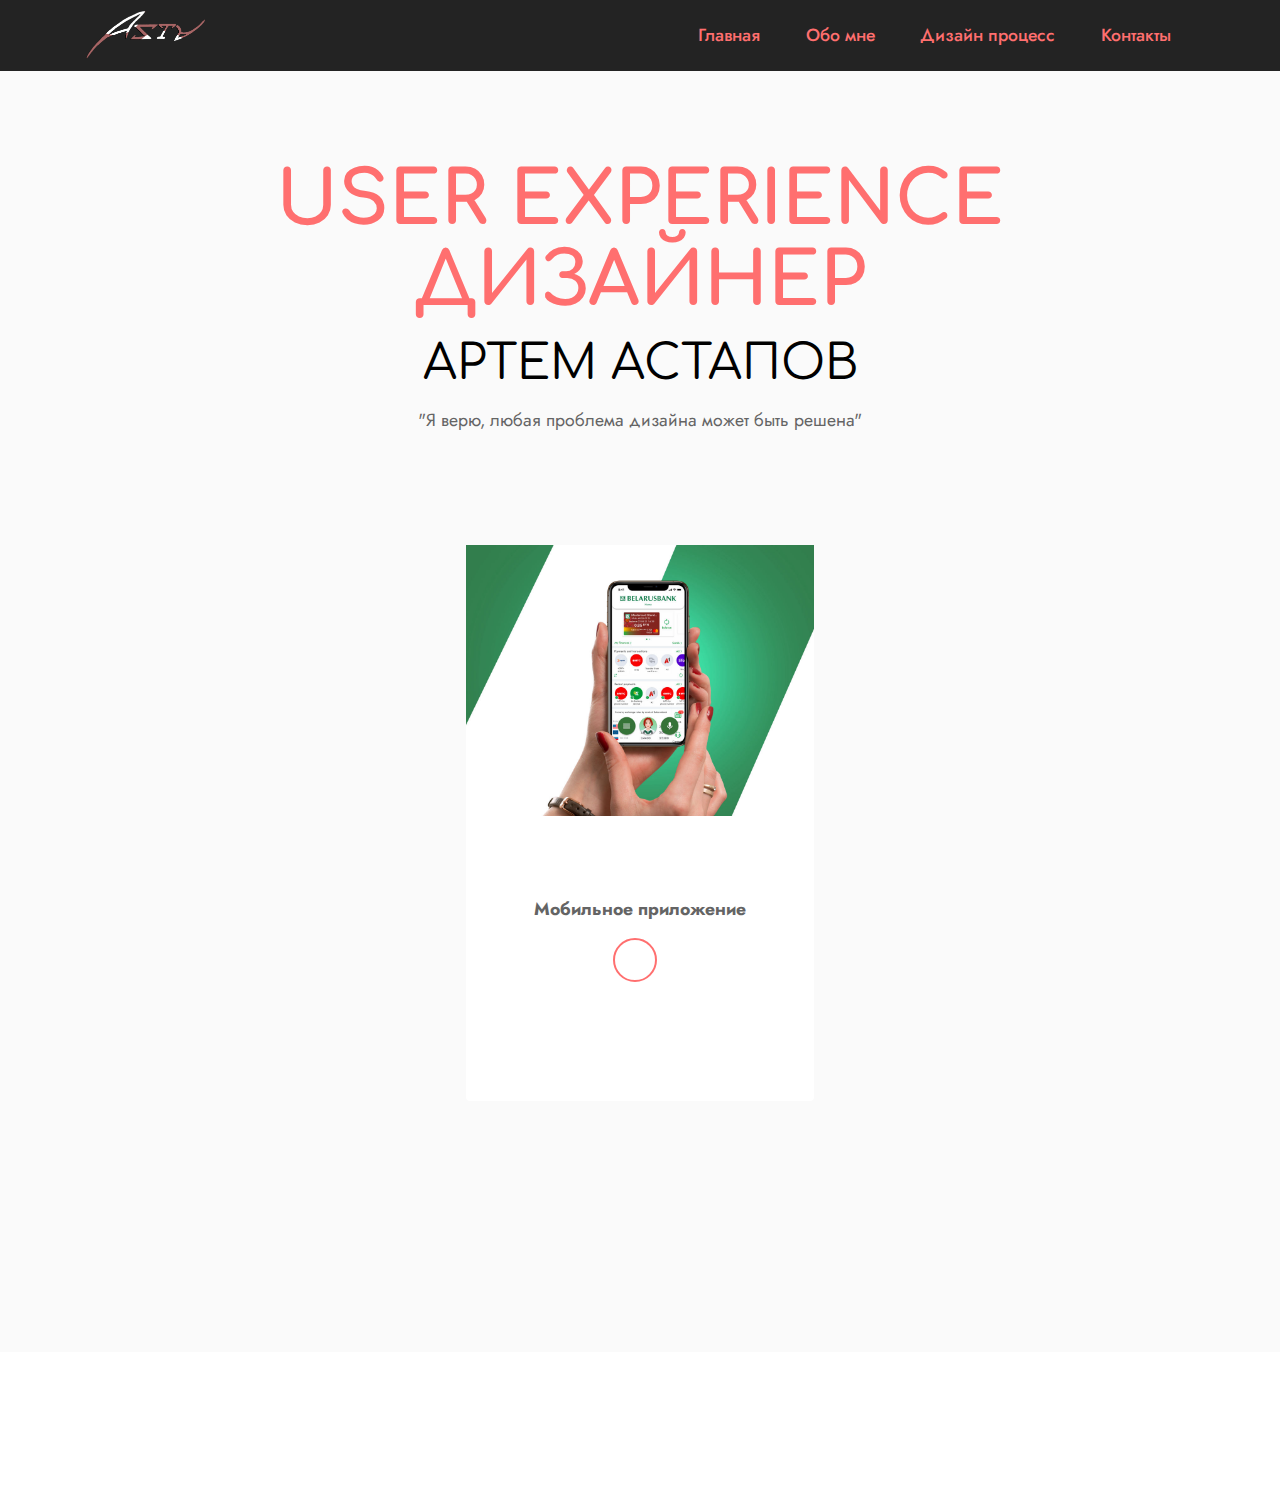
==== commit 8ae287d2: "Add files via upload" ====
--- a/index.html
+++ b/index.html
@@ -53,7 +53,7 @@
                 <ul class="navbar-nav nav-dropdown nav-right" data-app-modern-menu="true"><li class="nav-item"><a class="nav-link link text-secondary text-primary display-4" href="index.html">Главная</a></li><li class="nav-item"><a class="nav-link link text-secondary text-primary display-4" href="aboutmeru.html">
                             Обо мне</a></li>
                     
-                    <li class="nav-item"><a class="nav-link link text-secondary text-primary display-4" href="designprocessru.html">Дизайн-процесс</a>
+                    <li class="nav-item"><a class="nav-link link text-secondary text-primary display-4" href="designprocessru.html">Дизайн процесс</a>
                     </li><li class="nav-item"><a class="nav-link link text-secondary text-primary display-4" href="contactsru.html">Контакты</a></li></ul>
                 
                 
@@ -73,7 +73,7 @@
             <div class="col-12 col-lg-8">
                 <h1 class="mbr-section-title mbr-fonts-style mb-3 display-1"><strong>USER EXPERIENCE ДИЗАЙНЕР</strong></h1>
                 <h2 class="mbr-section-subtitle mbr-fonts-style mb-3 display-2">АРТЕМ АСТАПОВ</h2>
-                <p class="mbr-text mbr-fonts-style mb-3 display-4">"Я верю, любая проблема дизайна может быть решена."</p>
+                <p class="mbr-text mbr-fonts-style mb-3 display-4">"Я верю, любая проблема дизайна может быть решена"</p>
                 
                 
             </div>
@@ -110,7 +110,7 @@
                             
                             
                         </div>
-                        <div class="mbr-section-btn card-btn align-center"><a class="btn btn-secondary-outline display-7" href="page2.html#content6-y">&nbsp; Читать кейс&nbsp;&nbsp;</a></div>
+                        <div class="mbr-section-btn card-btn align-center"><a class="btn btn-secondary-outline display-7" href="designprocessru.html#content6-y">&nbsp; Читать кейс&nbsp;&nbsp;</a></div>
                     </div>
                 </div>
             </div>
@@ -154,12 +154,11 @@
         <div class="media-container-row align-center mbr-white">
             <div class="col-12">
                 <p class="mbr-text mb-0 mbr-fonts-style display-7">
-                    © 2021. All Rights Reserved to Artsiom Astapau.
-                </p>
+                    © 2021. Все права защищены</p>
             </div>
         </div>
     </div>
-</section><section style="background-color: #fff; font-family: -apple-system, BlinkMacSystemFont, 'Segoe UI', 'Roboto', 'Helvetica Neue', Arial, sans-serif; color:#aaa; font-size:12px; padding: 0; align-items: center; display: flex;"><a href="https://mobirise.site/u" style="flex: 1 1; height: 3rem; padding-left: 1rem;"></a><p style="flex: 0 0 auto; margin:0; padding-right:1rem;">Start a website - <a href="https://mobirise.site/w" style="color:#aaa;">Click here</a></p></section><script src="assets/web/assets/jquery/jquery.min.js"></script>  <script src="assets/popper/popper.min.js"></script>  <script src="assets/tether/tether.min.js"></script>  <script src="assets/bootstrap/js/bootstrap.min.js"></script>  <script src="assets/smoothscroll/smooth-scroll.js"></script>  <script src="assets/dropdown/js/nav-dropdown.js"></script>  <script src="assets/dropdown/js/navbar-dropdown.js"></script>  <script src="assets/touchswipe/jquery.touch-swipe.min.js"></script>  <script src="assets/viewportchecker/jquery.viewportchecker.js"></script>  <script src="assets/theme/js/script.js"></script>  
+</section><section style="background-color: #fff; font-family: -apple-system, BlinkMacSystemFont, 'Segoe UI', 'Roboto', 'Helvetica Neue', Arial, sans-serif; color:#aaa; font-size:12px; padding: 0; align-items: center; display: flex;"><a href="https://mobirise.site/m" style="flex: 1 1; height: 3rem; padding-left: 1rem;"></a><p style="flex: 0 0 auto; margin:0; padding-right:1rem;"><a href="https://mobirise.site/r" style="color:#aaa;">This site</a> was made with Mobirise templates</p></section><script src="assets/web/assets/jquery/jquery.min.js"></script>  <script src="assets/popper/popper.min.js"></script>  <script src="assets/tether/tether.min.js"></script>  <script src="assets/bootstrap/js/bootstrap.min.js"></script>  <script src="assets/smoothscroll/smooth-scroll.js"></script>  <script src="assets/dropdown/js/nav-dropdown.js"></script>  <script src="assets/dropdown/js/navbar-dropdown.js"></script>  <script src="assets/touchswipe/jquery.touch-swipe.min.js"></script>  <script src="assets/viewportchecker/jquery.viewportchecker.js"></script>  <script src="assets/theme/js/script.js"></script>  
   
   
  <div id="scrollToTop" class="scrollToTop mbr-arrow-up"><a style="text-align: center;"><i class="mbr-arrow-up-icon mbr-arrow-up-icon-cm cm-icon cm-icon-smallarrow-up"></i></a></div>
